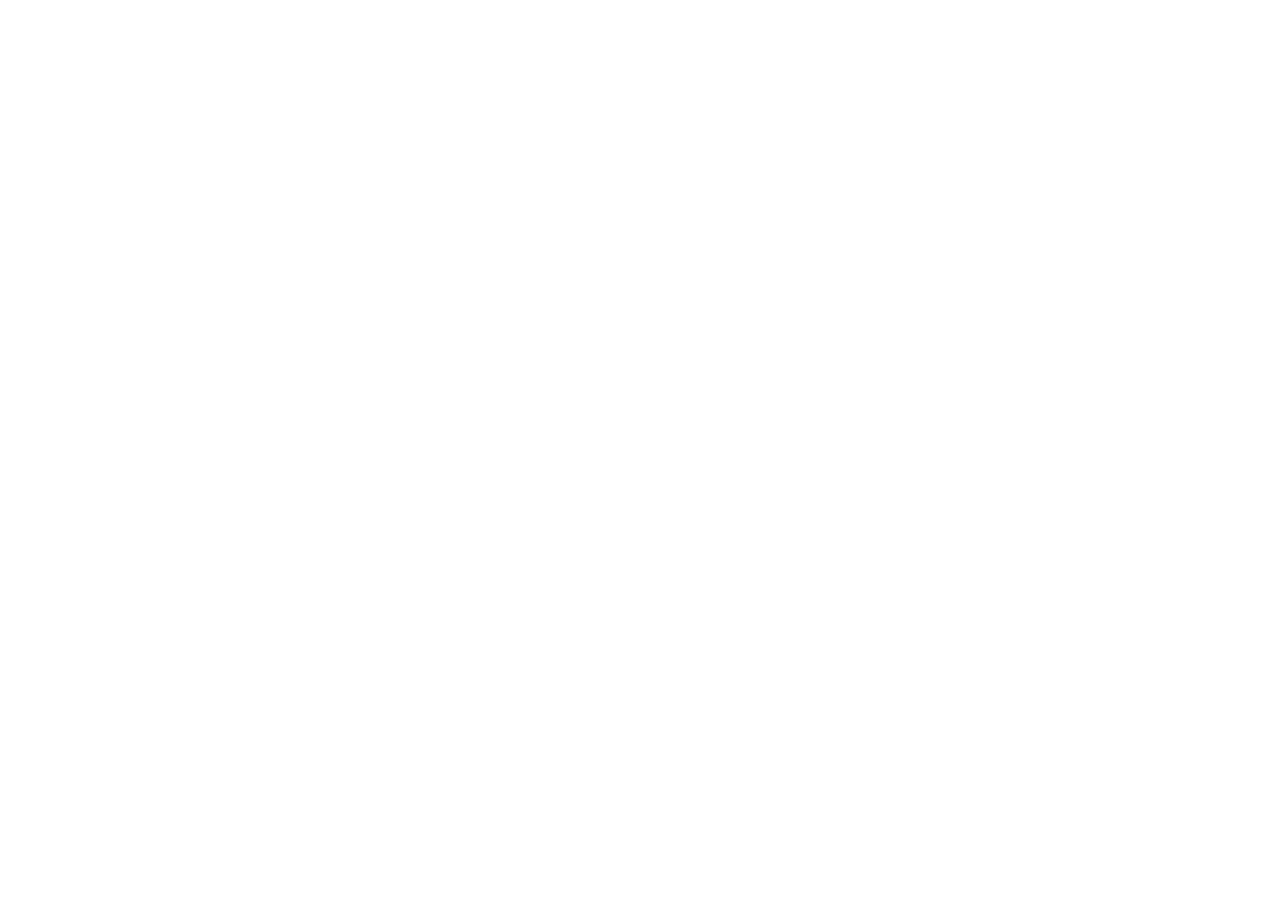
==== index.html @ 76c21cf6 "Create index.html" ====
<!DOCTYPE html>
<html lang="pt-br">
<head>
    <meta charset="UTF-8">
    <meta name="viewport" content="width=device-width, initial-scale=1.0">
    <link rel="shortcut icon" href="favicon.ico" type="image/x-icon">
    <title>projeto rede sociais</title>
</head>
<body>
    
</body>
</html>
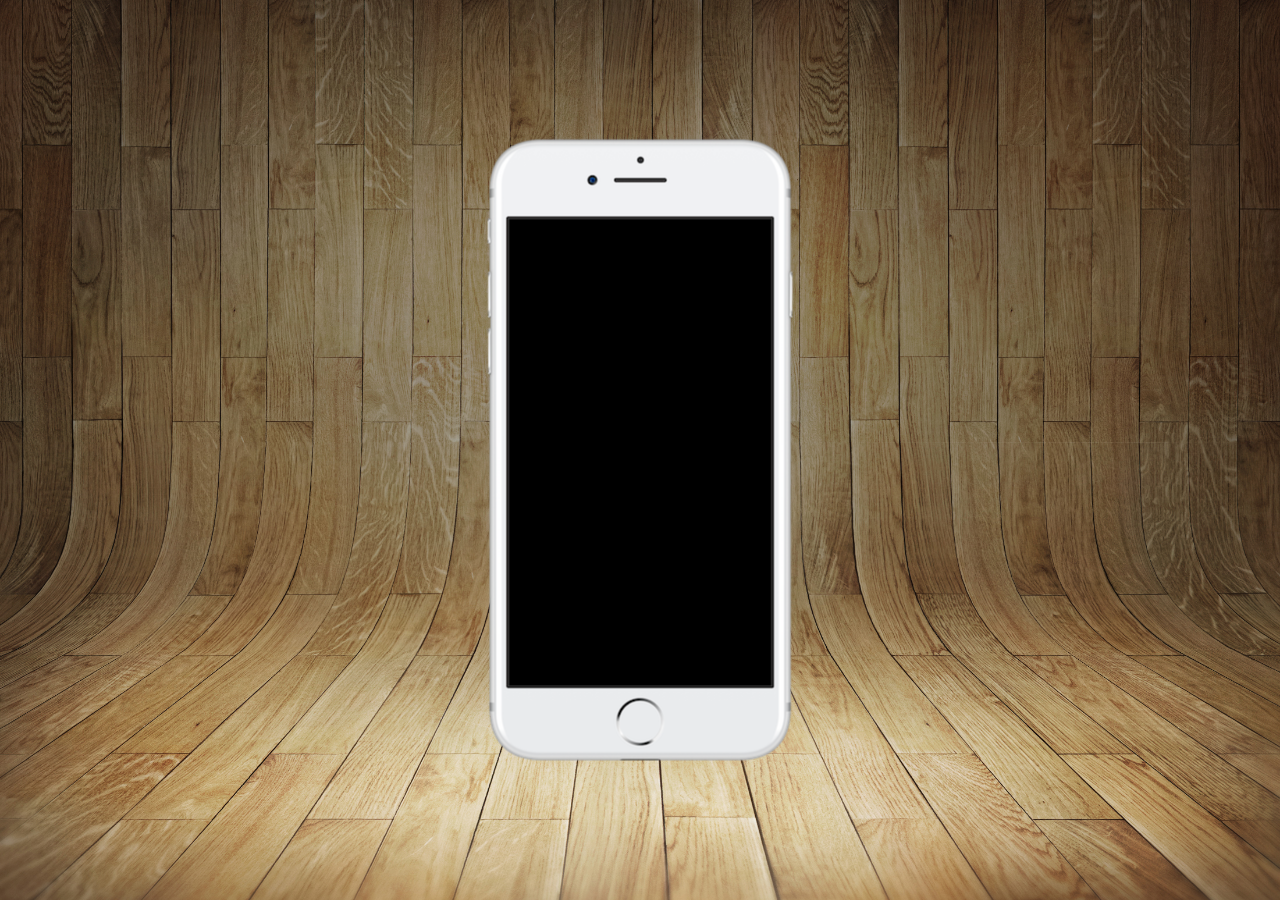
==== commit e744792f: "commit" ====
--- a/index.html
+++ b/index.html
@@ -5,8 +5,16 @@
     <meta name="viewport" content="width=device-width, initial-scale=1.0">
     <link rel="shortcut icon" href="favicon.ico" type="image/x-icon">
     <title>projeto rede sociais</title>
+    <link rel="stylesheet" href="estilos/style.css">
 </head>
 <body>
-    
+    <main>
+        <section id="telefone">
+
+        </section>
+        <section id="redes-sociais">
+
+        </section>
+    </main>
 </body>
 </html>--- a/estilos/style.css
+++ b/estilos/style.css
@@ -0,0 +1,34 @@
+@charset "UTF-8";
+/* CSS Document */
+*{
+    margin: 0;
+    padding: 0;
+    font-family: Arial, "Helvetica Neue", Helvetica, sans-serif;
+}
+html, body {
+    height: 100vh;
+    width: 100vw;
+    background-color: #161616;
+    
+}
+body{
+    background: url(../imagens/fundo-madeira.jpg) no-repeat top center fixed;
+    background-size: cover;
+}
+main{
+    height: 100vh;
+    position: relative;
+    
+}
+section#telefone{
+    position: absolute;
+    top: 50%;
+    left: 50%;
+    transform: translate(-50%, -50%);
+    width: 311px;
+    height: 627px;
+    max-width: 400px;
+    padding: 20px;
+    background: url(../imagens/frame-iphone.png) no-repeat center center;
+    
+}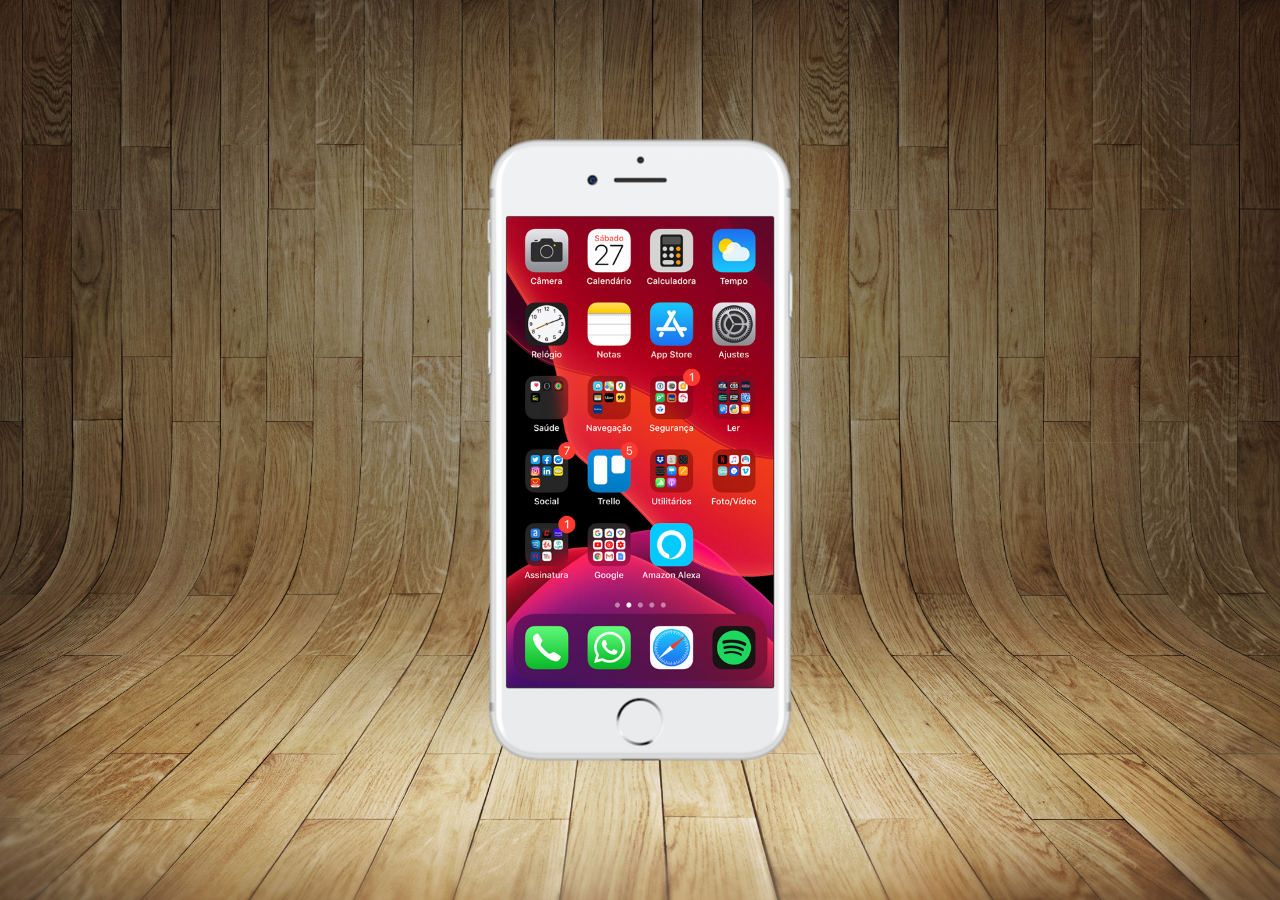
==== commit 6331df5d: "criando" ====
--- a/index.html
+++ b/index.html
@@ -10,7 +10,7 @@
 <body>
     <main>
         <section id="telefone">
-
+            <iframe src="home.html" name="tela" id="tela" frameborder="0"></iframe>
         </section>
         <section id="redes-sociais">
 
--- a/estilos/style.css
+++ b/estilos/style.css
@@ -31,4 +31,12 @@
     padding: 20px;
     background: url(../imagens/frame-iphone.png) no-repeat center center;
     
+}
+iframe#tela{
+    position: relative;
+    top: 80px;
+    left: 22px;
+    width: 267px;
+    height: 471px;
+    border: none;
 }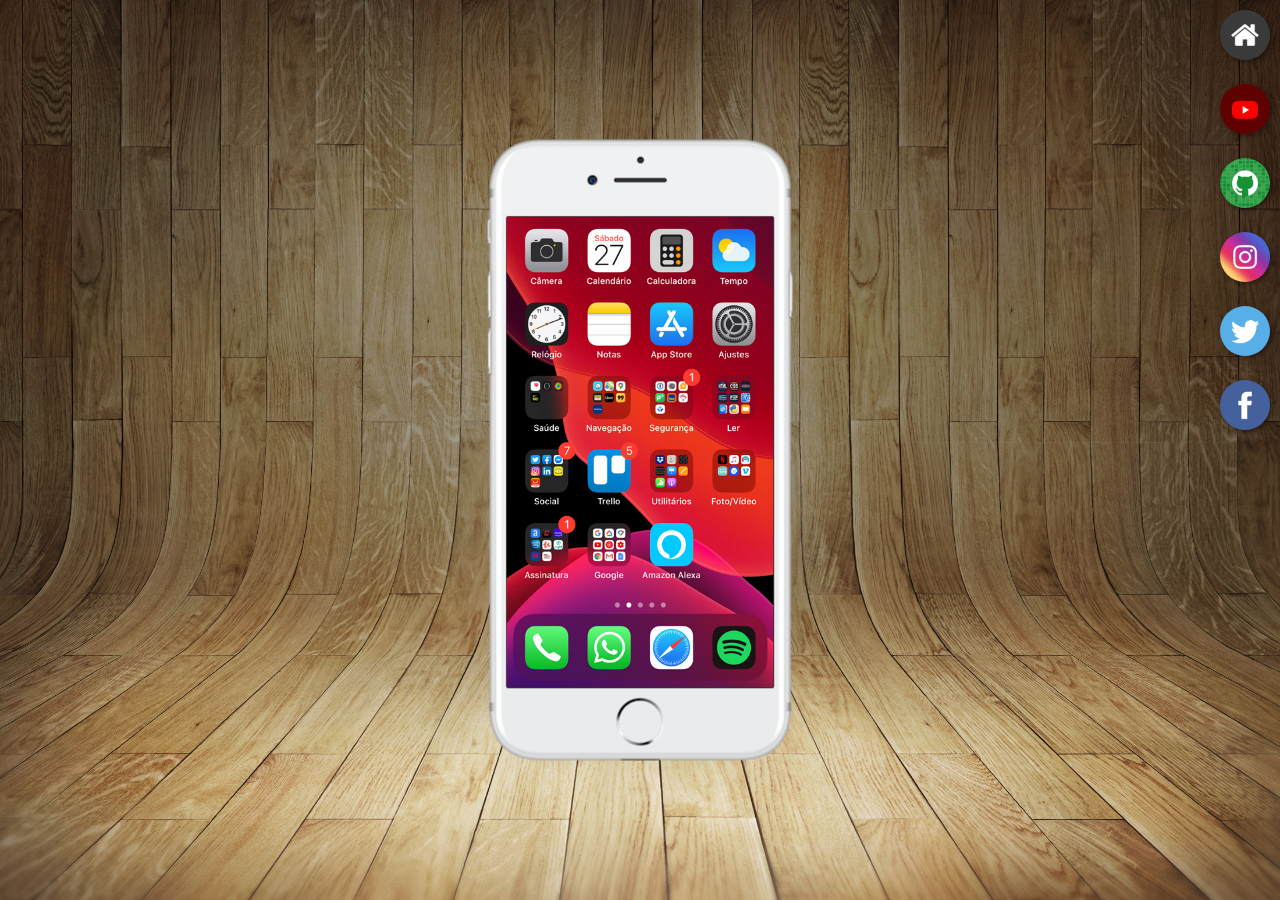
==== commit 38d61b13: "commit" ====
--- a/index.html
+++ b/index.html
@@ -13,7 +13,24 @@
             <iframe src="home.html" name="tela" id="tela" frameborder="0"></iframe>
         </section>
         <section id="redes-sociais">
-
+            <a href="#" target="tela">
+                <img src="imagens/logo-home.jpg" alt="home">
+            </a><br>
+            <a href="#" target="tela">
+                <img src="imagens/logo-youtube.jpg" alt="youtube">
+            </a><br>
+            <a href="#" target="tela">
+                <img src="imagens/logo-github.jpg" alt="github">
+            </a><br>
+            <a href="#" target="tela">
+                <img src="imagens/logo-instagram.jpg" alt="instagram">
+            </a><br>
+            <a href="#" target="tela">
+                <img src="imagens/logo-twitter.jpg" alt="twitter">
+            </a><br>
+            <a href="#" target="tela">
+                <img src="imagens/logo-facebook.jpg" alt="facebook">
+            </a><br>
         </section>
     </main>
 </body>
--- a/estilos/style.css
+++ b/estilos/style.css
@@ -39,4 +39,20 @@
     width: 267px;
     height: 471px;
     border: none;
+}
+section#redes-sociais img{
+    width: 50px;
+    margin: 10px;
+    border-radius: 50%;
+    box-shadow: 2px 2px 5px rgba(0, 0, 0, 0.422);
+    box-sizing: border-box;
+}
+section#redes-sociais{
+    text-align: right;
+}
+section#redes-sociais img:hover{
+    border: 2px solid #fff;
+    transform: translate(-3px, -3px);
+    box-shadow: 5px 5px 10px rgba(0, 0, 0, 0.422);
+    transition: 0.1s;
 }